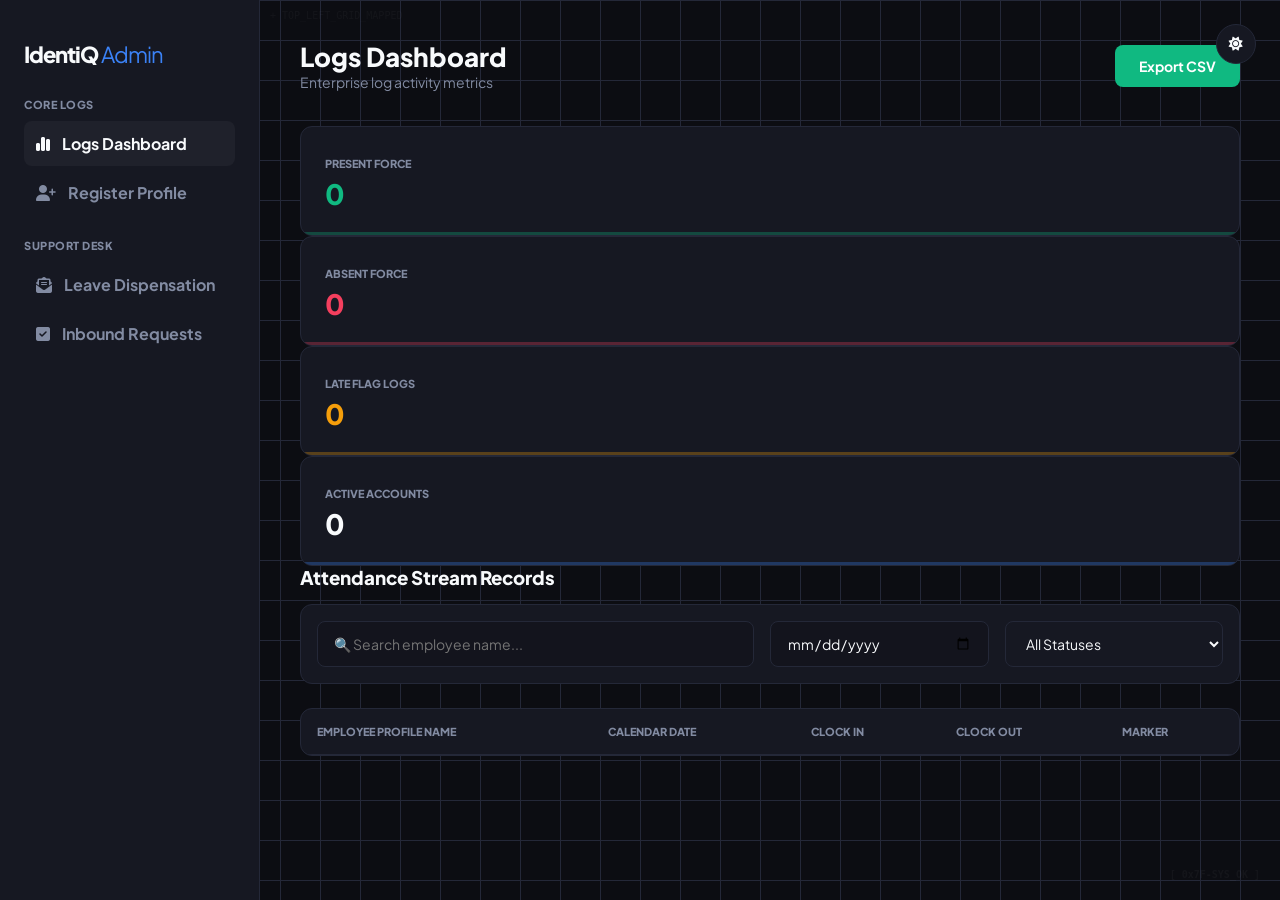
==== admin.html @ d7532275 "initial production commit" ====
<!DOCTYPE html>
<html lang="en">
<head>
    <meta charset="UTF-8">
    <title>IdentiQ | Admin Control</title>
    <link href="https://fonts.googleapis.com/css2?family=Plus+Jakarta+Sans:wght@400;600;700;800&display=swap" rel="stylesheet">
    <link rel="stylesheet" href="https://cdnjs.cloudflare.com/ajax/libs/font-awesome/6.5.2/css/all.min.css">
    <style>
        :root {
            --bg: #0c0d12;
            --panel: #161822;
            --border: #242838;
            --txt: #f8fafc;
            --sub: #828ba2;
            --accent: #3b82f6;
            --green: #10b981;
            --orange: #f59e0b;
            --red: #f43f5e;
            --hud-opacity: 0.03;
        }
        [data-theme="light"] {
            --bg: #f4f6fa;
            --panel: #ffffff;
            --border: #e2e8f0;
            --txt: #0f172a;
            --sub: #64748b;
            --accent: #2563eb;
            --green: #16a34a;
            --orange: #ea580c;
            --red: #dc2626;
            --hud-opacity: 0.05;
        }
        * { margin:0; padding:0; box-sizing:border-box; font-family: 'Plus Jakarta Sans', sans-serif; }
        
        /* 🌌 Ambient HUD Grid Background Layer */
        body { 
            background: var(--bg); 
            color: var(--txt); 
            display: flex; 
            min-height: 100vh; 
            background-image: 
                linear-gradient(var(--border) 1px, transparent 1px),
                linear-gradient(90deg, var(--border) 1px, transparent 1px);
            background-size: 40px 40px;
            position: relative;
        }
        body::before {
            content: "[ 0x7F-SYS_OK ]";
            position: absolute; font-family: monospace; font-size: 10px; color: var(--txt);
            bottom: 20px; right: 20px; opacity: var(--hud-opacity); font-weight: 700;
        }

        aside { width: 260px; background: var(--panel); border-right: 1px solid var(--border); padding: 40px 24px; display: flex; flex-direction: column; justify-content: space-between; flex-shrink: 0; z-index: 10; }
        main { flex: 1; padding: 40px; overflow-y: auto; z-index: 5; position: relative; }
        
        /* 🧊 Pulsing Ambient Metric Cards */
        .card { background: var(--panel); border: 1px solid var(--border); border-radius: 12px; padding: 24px; margin-bottom: 24px; transition: border-color 0.3s; }
        .stat-card { position: relative; overflow: hidden; }
        .stat-card::after {
            content: ''; position: absolute; bottom: 0; left: 0; width: 100%; height: 3px; background: var(--accent); opacity: 0.3; animation: pulseGlow 3s infinite ease-in-out;
        }
        .stat-card.green::after { background: var(--green); }
        .stat-card.red::after { background: var(--red); }
        .stat-card.orange::after { background: var(--orange); }

        .stat-val { font-size: 28px; font-weight: 800; margin-top: 4px; }
        .input-min { width: 100%; padding: 12px 16px; background: rgba(0,0,0,0.15); border: 1px solid var(--border); border-radius: 8px; color: var(--txt); outline: none; font-size: 14px; }
        
        /* ⚡ Interactive Laser-Glow Row Tracks */
        table { width: 100%; border-collapse: collapse; text-align: left; }
        th { padding: 16px; color: var(--sub); font-size: 11px; text-transform: uppercase; font-weight: 800; border-bottom: 1px solid var(--border); }
        td { padding: 16px; border-bottom: 1px solid var(--border); font-size: 14px; transition: all 0.2s; }
        tr.log-row { transition: all 0.2s; position: relative; }
        tr.log-row:hover td { 
            background: rgba(59, 130, 246, 0.03); 
            color: var(--txt);
            border-bottom-color: var(--accent);
        }

        .nav-link { display: flex; align-items: center; gap: 12px; padding: 12px; color: var(--sub); text-decoration: none; font-weight: 700; border-radius: 8px; margin-bottom: 4px; }
        .nav-link.active, .nav-link:hover { color: var(--txt); background: rgba(255,255,255,0.04); }
        .sub-section-title { font-size: 11px; text-transform: uppercase; color: var(--sub); font-weight: 800; margin: 24px 0 10px 0; letter-spacing: 0.5px; }
        .theme-switch-btn { position: fixed; top: 24px; right: 24px; background: var(--panel); border: 1px solid var(--border); color: var(--txt); width: 40px; height: 40px; border-radius: 50%; cursor: pointer; display: flex; align-items: center; justify-content: center; font-size: 14px; z-index: 1000; }
        .ticket-grid { display: grid; grid-template-columns: 1fr 1fr; gap: 20px; margin-bottom: 30px; }
        .btn-premium { background: var(--txt); color: var(--bg); border: none; padding: 12px 24px; font-weight: 700; font-size: 14px; border-radius: 8px; cursor: pointer; transition: opacity 0.2s; }
        
        @keyframes pulseGlow { 0%, 100% { opacity: 0.2; } 50% { opacity: 0.8; } }
    </style>
</head>
<body>
    <button class="theme-switch-btn" id="themeToggle"><i class="fa-solid fa-moon"></i></button>
    
    <aside>
        <div>
            <h2 style="font-weight: 800; font-size: 22px; margin-bottom: 30px; letter-spacing: -1px;">IdentiQ <span style="font-weight:400; color:var(--accent);">Admin</span></h2>
            <nav>
                <div class="sub-section-title" style="margin-top:0;">Core Logs</div>
                <a href="/admin" class="nav-link active"><i class="fa-solid fa-chart-simple"></i> Logs Dashboard</a>
                <a href="/register" class="nav-link"><i class="fa-solid fa-user-plus"></i> Register Profile</a>
                
                <div class="sub-section-title">Support Desk</div>
                <a href="/admin/leaves" class="nav-link"><i class="fa-solid fa-envelope-open-text"></i> Leave Dispensation</a>
                <a href="/admin/resolutions" class="nav-link"><i class="fa-solid fa-square-check"></i> Inbound Requests</a>
            </nav>
        </div>
    </aside>

    <main>
        <!-- Corner Decorative HUD Marks -->
        <span style="position: absolute; top: 10px; left: 10px; font-family: monospace; font-size: 10px; color: var(--txt); opacity: var(--hud-opacity);">+ TOP_LEFT_GRID_MAPPED</span>

        <header style="display:flex; justify-content:space-between; align-items:center; margin-bottom:35px;">
            <div>
                <h1 style="font-weight: 800; font-size: 26px;">Logs Dashboard</h1>
                <p style="color: var(--sub); font-size: 14px;">Enterprise log activity metrics</p>
            </div>
            <button class="btn-premium" onclick="window.location.href='/api/download-csv'" style="background:var(--green); color:#fff;">Export CSV</button>
        </header>

        <section class="grid-stats">
            <div class="card stat-card green" style="margin:0;"><small style="color:var(--sub); font-size:11px; font-weight:800; text-transform:uppercase;">Present Force</small><div class="stat-val" id="pCount" style="color:var(--green);">0</div></div>
            <div class="card stat-card red" style="margin:0;"><small style="color:var(--sub); font-size:11px; font-weight:800; text-transform:uppercase;">Absent Force</small><div class="stat-val" id="aCount" style="color:var(--red);">0</div></div>
            <div class="card stat-card orange" style="margin:0;"><small style="color:var(--sub); font-size:11px; font-weight:800; text-transform:uppercase;">Late Flag Logs</small><div class="stat-val" id="lCount" style="color:var(--orange);">0</div></div>
            <div class="card stat-card" style="margin:0;"><small style="color:var(--sub); font-size:11px; font-weight:800; text-transform:uppercase;">Active Accounts</small><div class="stat-val" id="tCount">0</div></div>
        </section>

        <h3 style="margin-bottom:15px; font-weight:800;">Attendance Stream Records</h3>
        <!-- Updated Attendance Stream Filters -->
        <div class="card" style="display:grid; grid-template-columns: 2fr 1fr 1fr; gap:16px; padding:16px;">
            <input type="text" id="sQuery" placeholder="🔍 Search employee name..." class="input-min" style="margin:0;">
            <input type="date" id="dQuery" class="input-min" style="margin:0;">
            <select id="stQuery" class="input-min" style="background:transparent; margin:0; padding-right: 24px;">
                <option value="ALL">All Statuses</option>
                <option value="PRESENT">Present</option>
                <option value="ABSENT">Absent</option>
                <option value="LATE">Late</option>
                <option value="CLOCK_IN">Clocked In</option>
                <option value="CLOCK_OUT">Clocked Out</option>
            </select>
        </div>

        <div class="card" style="padding:0; overflow:hidden;">
            <table>
                <thead>
                    <tr><th>Employee Profile Name</th><th>Calendar Date</th><th>Clock In</th><th>Clock Out</th><th>Marker</th></tr>
                </thead>
                <tbody id="tBody"></tbody>
            </table>
        </div>
    </main>

    <script>
        let logsCache = [];
        const tBtn = document.getElementById('themeToggle');

        function applyTheme() {
            const current = localStorage.getItem('theme') || 'dark';
            document.documentElement.setAttribute('data-theme', current);
            tBtn.innerHTML = current === 'dark' ? '<i class="fa-solid fa-sun"></i>' : '<i class="fa-solid fa-moon"></i>';
        }
        tBtn.addEventListener('click', () => {
            localStorage.setItem('theme', document.documentElement.getAttribute('data-theme') === 'dark' ? 'light' : 'dark');
            applyTheme();
        });
        applyTheme();

        async function loadMetrics() {
            const res = await fetch('/api/metrics');
            if(!res.ok) return;
            const d = await res.json();
            logsCache = d.logs;
            
            document.getElementById('pCount').textContent = d.present;
            document.getElementById('aCount').textContent = d.absent;
            document.getElementById('lCount').textContent = logsCache.filter(l => l.status === 'Late').length;
            document.getElementById('tCount').textContent = d.present + d.absent;
            
            filterEngine();
        }

        function filterEngine() {
            const name = document.getElementById('sQuery').value.toLowerCase();
            const date = document.getElementById('dQuery').value;
            const statusFilter = document.getElementById('stQuery').value;
            
            const filtered = logsCache.filter(l => {
                // 1. Filter by Name String Matching
                const matchesName = l.employee.toLowerCase().includes(name);
                
                // 2. Filter by Specific Calendar Date
                const matchesDate = !date || l.date === date;
                
                // 3. Advanced Multi-Status Core Mapping Logic
                let matchesStatus = false;
                const statusStr = l.status ? l.status.toUpperCase() : '';
                
                if (statusFilter === 'ALL') {
                    matchesStatus = true;
                } else if (statusFilter === 'PRESENT') {
                    matchesStatus = statusStr === 'PRESENT';
                } else if (statusFilter === 'ABSENT') {
                    matchesStatus = statusStr === 'ABSENT';
                } else if (statusFilter === 'LATE') {
                    matchesStatus = statusStr === 'LATE';
                } else if (statusFilter === 'CLOCK_IN') {
                    // Check if they have clocked in but have not yet recorded a clock-out signature
                    matchesStatus = l.clockIn !== '--' && (l.clockOut === '--' || statusStr !== 'CLOCKED OUT');
                } else if (statusFilter === 'CLOCK_OUT') {
                    matchesStatus = statusStr === 'CLOCKED OUT' || (l.clockOut !== '--' && l.clockOut !== '');
                }

                return matchesName && matchesDate && matchesStatus;
            });

            // Re-render matching table row results with active laser-hover effects intact
            document.getElementById('tBody').innerHTML = filtered.map(l => `
                <tr class="log-row">
                    <td style="font-weight:700;">${l.employee}</td>
                    <td style="color:var(--text-sub);">${l.date}</td>
                    <td>${l.clockIn}</td>
                    <td>${l.clockOut}</td>
                    <td><span style="color:${l.status === 'Present' ? 'var(--green)' : (l.status === 'Late' ? 'var(--orange)' : 'var(--red)')}; font-weight:800;">• ${l.status}</span></td>
                </tr>
            `).join('');
        }

        document.getElementById('sQuery').addEventListener('input', filterEngine);
        document.getElementById('dQuery').addEventListener('change', filterEngine);
        document.getElementById('stQuery').addEventListener('change', filterEngine);
        window.onload = loadMetrics;
    </script>
</body>
</html>
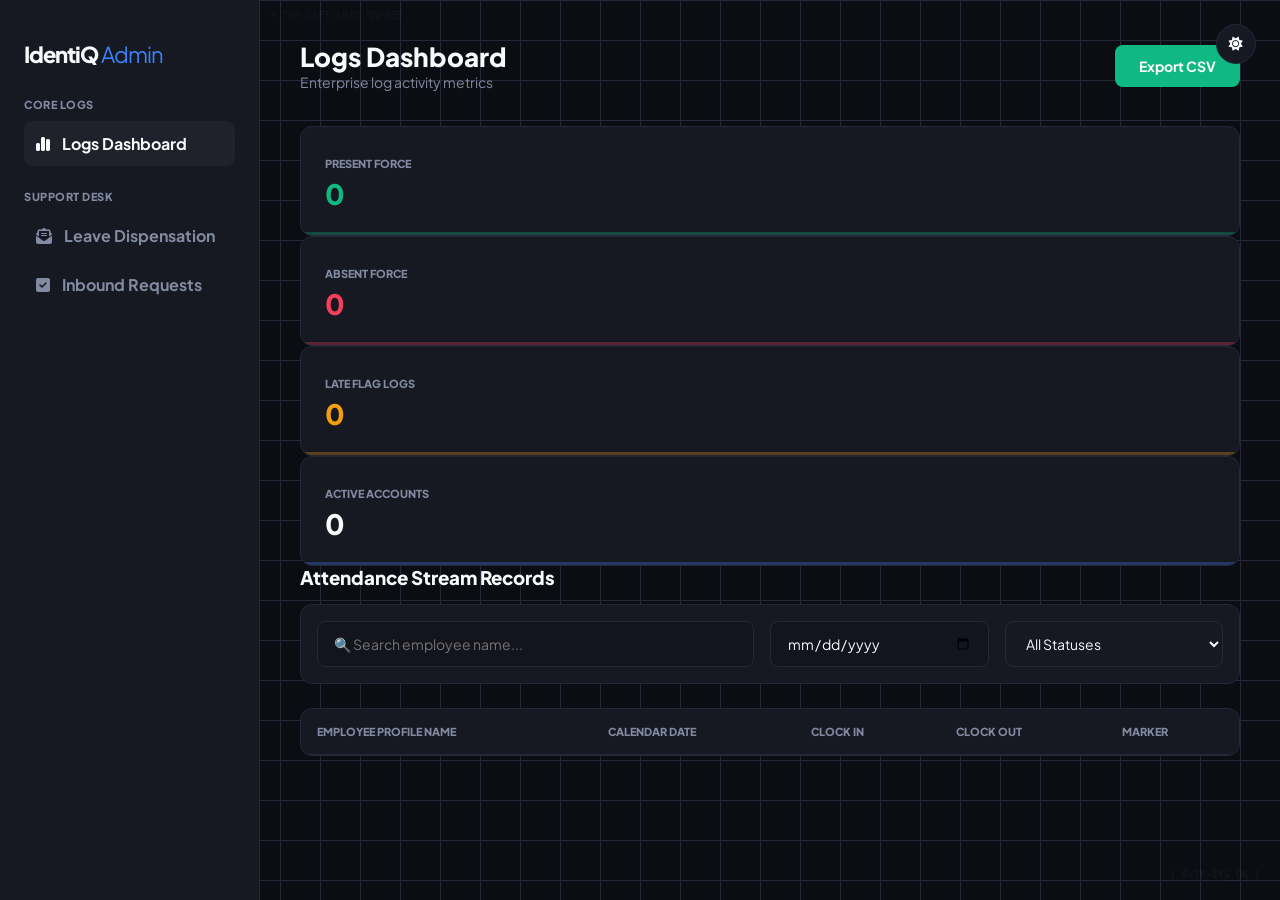
==== commit 790870ec: "decoupled register terminal path from admin suite UI" ====
--- a/admin.html
+++ b/admin.html
@@ -96,7 +96,6 @@
             <nav>
                 <div class="sub-section-title" style="margin-top:0;">Core Logs</div>
                 <a href="/admin" class="nav-link active"><i class="fa-solid fa-chart-simple"></i> Logs Dashboard</a>
-                <a href="/register" class="nav-link"><i class="fa-solid fa-user-plus"></i> Register Profile</a>
                 
                 <div class="sub-section-title">Support Desk</div>
                 <a href="/admin/leaves" class="nav-link"><i class="fa-solid fa-envelope-open-text"></i> Leave Dispensation</a>
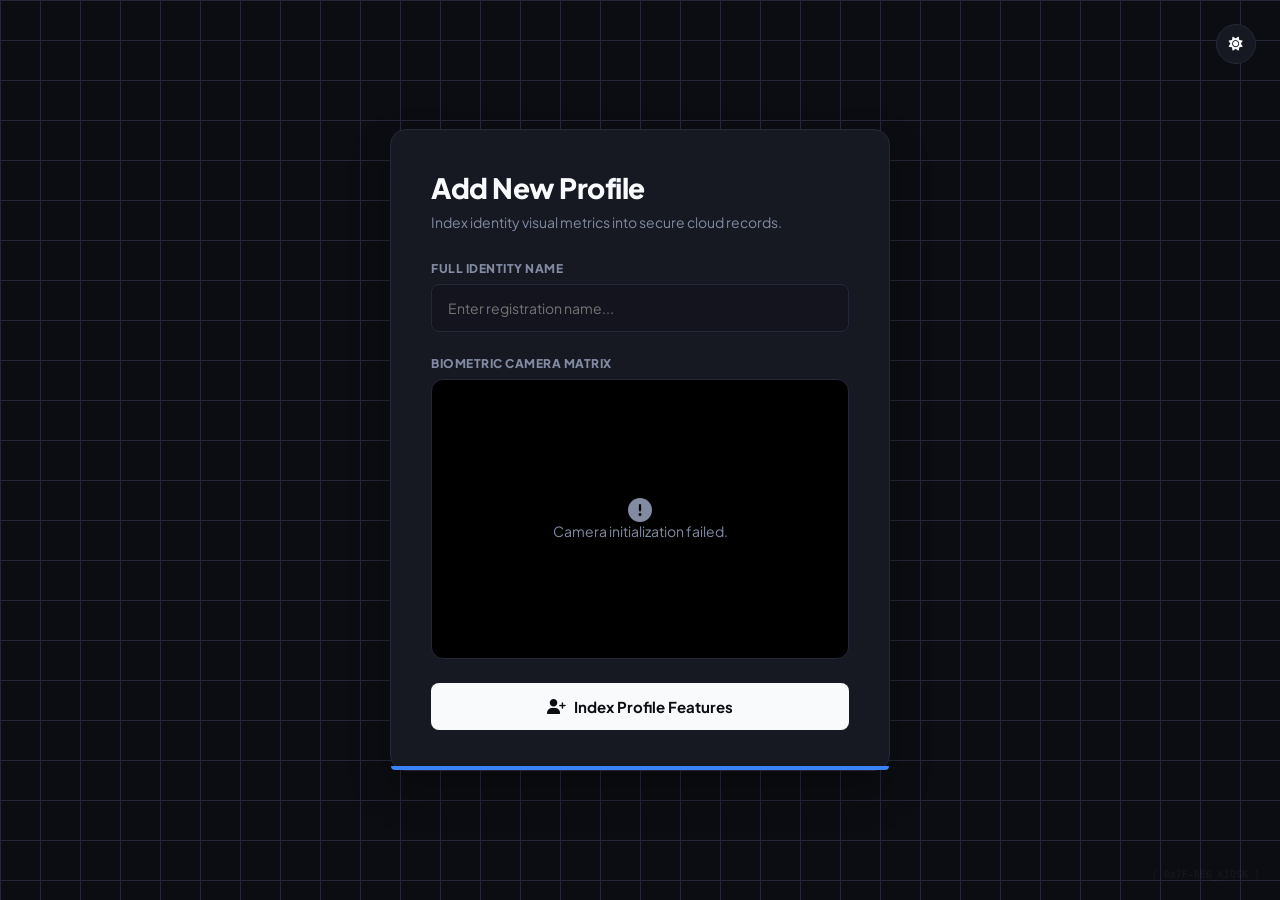
==== commit b1268d1c: "transformed index home route into clean standalone registration kiosk layout" ====
--- a/admin.html
+++ b/admin.html
@@ -2,7 +2,7 @@
 <html lang="en">
 <head>
     <meta charset="UTF-8">
-    <title>IdentiQ | Admin Control</title>
+    <title>IdentiQ | Profile Registration</title>
     <link href="https://fonts.googleapis.com/css2?family=Plus+Jakarta+Sans:wght@400;600;700;800&display=swap" rel="stylesheet">
     <link rel="stylesheet" href="https://cdnjs.cloudflare.com/ajax/libs/font-awesome/6.5.2/css/all.min.css">
     <style>
@@ -14,8 +14,6 @@
             --sub: #828ba2;
             --accent: #3b82f6;
             --green: #10b981;
-            --orange: #f59e0b;
-            --red: #f43f5e;
             --hud-opacity: 0.03;
         }
         [data-theme="light"] {
@@ -26,132 +24,119 @@
             --sub: #64748b;
             --accent: #2563eb;
             --green: #16a34a;
-            --orange: #ea580c;
-            --red: #dc2626;
             --hud-opacity: 0.05;
         }
         * { margin:0; padding:0; box-sizing:border-box; font-family: 'Plus Jakarta Sans', sans-serif; }
         
-        /* 🌌 Ambient HUD Grid Background Layer */
         body { 
             background: var(--bg); 
             color: var(--txt); 
             display: flex; 
+            justify-content: center;
+            align-items: center;
             min-height: 100vh; 
             background-image: 
                 linear-gradient(var(--border) 1px, transparent 1px),
                 linear-gradient(90deg, var(--border) 1px, transparent 1px);
             background-size: 40px 40px;
             position: relative;
+            padding: 20px;
         }
         body::before {
-            content: "[ 0x7F-SYS_OK ]";
+            content: "[ 0x7F-REG_KIOSK ]";
             position: absolute; font-family: monospace; font-size: 10px; color: var(--txt);
             bottom: 20px; right: 20px; opacity: var(--hud-opacity); font-weight: 700;
         }
 
-        aside { width: 260px; background: var(--panel); border-right: 1px solid var(--border); padding: 40px 24px; display: flex; flex-direction: column; justify-content: space-between; flex-shrink: 0; z-index: 10; }
-        main { flex: 1; padding: 40px; overflow-y: auto; z-index: 5; position: relative; }
-        
-        /* 🧊 Pulsing Ambient Metric Cards */
-        .card { background: var(--panel); border: 1px solid var(--border); border-radius: 12px; padding: 24px; margin-bottom: 24px; transition: border-color 0.3s; }
-        .stat-card { position: relative; overflow: hidden; }
-        .stat-card::after {
-            content: ''; position: absolute; bottom: 0; left: 0; width: 100%; height: 3px; background: var(--accent); opacity: 0.3; animation: pulseGlow 3s infinite ease-in-out;
-        }
-        .stat-card.green::after { background: var(--green); }
-        .stat-card.red::after { background: var(--red); }
-        .stat-card.orange::after { background: var(--orange); }
-
-        .stat-val { font-size: 28px; font-weight: 800; margin-top: 4px; }
-        .input-min { width: 100%; padding: 12px 16px; background: rgba(0,0,0,0.15); border: 1px solid var(--border); border-radius: 8px; color: var(--txt); outline: none; font-size: 14px; }
-        
-        /* ⚡ Interactive Laser-Glow Row Tracks */
-        table { width: 100%; border-collapse: collapse; text-align: left; }
-        th { padding: 16px; color: var(--sub); font-size: 11px; text-transform: uppercase; font-weight: 800; border-bottom: 1px solid var(--border); }
-        td { padding: 16px; border-bottom: 1px solid var(--border); font-size: 14px; transition: all 0.2s; }
-        tr.log-row { transition: all 0.2s; position: relative; }
-        tr.log-row:hover td { 
-            background: rgba(59, 130, 246, 0.03); 
-            color: var(--txt);
-            border-bottom-color: var(--accent);
-        }
-
-        .nav-link { display: flex; align-items: center; gap: 12px; padding: 12px; color: var(--sub); text-decoration: none; font-weight: 700; border-radius: 8px; margin-bottom: 4px; }
-        .nav-link.active, .nav-link:hover { color: var(--txt); background: rgba(255,255,255,0.04); }
-        .sub-section-title { font-size: 11px; text-transform: uppercase; color: var(--sub); font-weight: 800; margin: 24px 0 10px 0; letter-spacing: 0.5px; }
+        .register-container {
+            width: 100%;
+            max-width: 500px;
+            background: var(--panel);
+            border: 1px solid var(--border);
+            border-radius: 16px;
+            padding: 40px;
+            position: relative;
+            box-shadow: 0 20px 40px rgba(0,0,0,0.3);
+        }
+        .register-container::after {
+            content: ''; position: absolute; bottom: 0; left: 0; width: 100%; height: 4px; background: var(--accent); border-radius: 0 0 16px 16px;
+        }
+
+        h1 { font-size: 28px; font-weight: 800; margin-bottom: 8px; letter-spacing: -0.5px; }
+        .subtitle { color: var(--sub); font-size: 14px; margin-bottom: 30px; }
+
+        .form-group { margin-bottom: 24px; }
+        label { display: block; font-size: 12px; font-weight: 800; text-transform: uppercase; color: var(--sub); margin-bottom: 8px; letter-spacing: 0.5px; }
+        
+        .input-min { width: 100%; padding: 14px 16px; background: rgba(0,0,0,0.15); border: 1px solid var(--border); border-radius: 8px; color: var(--txt); outline: none; font-size: 14px; transition: border-color 0.2s; }
+        .input-min:focus { border-color: var(--accent); }
+        [data-theme="light"] .input-min { background: rgba(0,0,0,0.02); }
+
+        /* 📸 Camera Capture Window Styling */
+        .camera-box { 
+            width: 100%; 
+            height: 280px; 
+            background: #000; 
+            border-radius: 12px; 
+            margin-bottom: 24px; 
+            border: 1px solid var(--border);
+            position: relative;
+            overflow: hidden;
+            display: flex;
+            align-items: center;
+            justify-content: center;
+        }
+        .camera-box video {
+            width: 100%;
+            height: 100%;
+            object-fit: cover;
+        }
+        .camera-placeholder {
+            position: absolute;
+            color: var(--sub);
+            font-size: 14px;
+            text-align: center;
+            pointer-events: none;
+        }
+
+        .btn-submit { width: 100%; background: var(--txt); color: var(--bg); border: none; padding: 14px; font-weight: 700; font-size: 15px; border-radius: 8px; cursor: pointer; transition: all 0.2s; display: flex; align-items: center; justify-content: center; gap: 8px; }
+        .btn-submit:hover { opacity: 0.9; }
+        
         .theme-switch-btn { position: fixed; top: 24px; right: 24px; background: var(--panel); border: 1px solid var(--border); color: var(--txt); width: 40px; height: 40px; border-radius: 50%; cursor: pointer; display: flex; align-items: center; justify-content: center; font-size: 14px; z-index: 1000; }
-        .ticket-grid { display: grid; grid-template-columns: 1fr 1fr; gap: 20px; margin-bottom: 30px; }
-        .btn-premium { background: var(--txt); color: var(--bg); border: none; padding: 12px 24px; font-weight: 700; font-size: 14px; border-radius: 8px; cursor: pointer; transition: opacity 0.2s; }
-        
-        @keyframes pulseGlow { 0%, 100% { opacity: 0.2; } 50% { opacity: 0.8; } }
+        
+        .status-msg { margin-top: 15px; font-size: 13px; font-weight: 600; text-align: center; display: none; }
     </style>
 </head>
 <body>
     <button class="theme-switch-btn" id="themeToggle"><i class="fa-solid fa-moon"></i></button>
     
-    <aside>
-        <div>
-            <h2 style="font-weight: 800; font-size: 22px; margin-bottom: 30px; letter-spacing: -1px;">IdentiQ <span style="font-weight:400; color:var(--accent);">Admin</span></h2>
-            <nav>
-                <div class="sub-section-title" style="margin-top:0;">Core Logs</div>
-                <a href="/admin" class="nav-link active"><i class="fa-solid fa-chart-simple"></i> Logs Dashboard</a>
-                
-                <div class="sub-section-title">Support Desk</div>
-                <a href="/admin/leaves" class="nav-link"><i class="fa-solid fa-envelope-open-text"></i> Leave Dispensation</a>
-                <a href="/admin/resolutions" class="nav-link"><i class="fa-solid fa-square-check"></i> Inbound Requests</a>
-            </nav>
+    <div class="register-container">
+        <h1>Add New Profile</h1>
+        <p class="subtitle">Index identity visual metrics into secure cloud records.</p>
+        
+        <div class="form-group">
+            <label for="empName">Full Identity Name</label>
+            <input type="text" id="empName" placeholder="Enter registration name..." class="input-min">
         </div>
-    </aside>
-
-    <main>
-        <!-- Corner Decorative HUD Marks -->
-        <span style="position: absolute; top: 10px; left: 10px; font-family: monospace; font-size: 10px; color: var(--txt); opacity: var(--hud-opacity);">+ TOP_LEFT_GRID_MAPPED</span>
-
-        <header style="display:flex; justify-content:space-between; align-items:center; margin-bottom:35px;">
-            <div>
-                <h1 style="font-weight: 800; font-size: 26px;">Logs Dashboard</h1>
-                <p style="color: var(--sub); font-size: 14px;">Enterprise log activity metrics</p>
-            </div>
-            <button class="btn-premium" onclick="window.location.href='/api/download-csv'" style="background:var(--green); color:#fff;">Export CSV</button>
-        </header>
-
-        <section class="grid-stats">
-            <div class="card stat-card green" style="margin:0;"><small style="color:var(--sub); font-size:11px; font-weight:800; text-transform:uppercase;">Present Force</small><div class="stat-val" id="pCount" style="color:var(--green);">0</div></div>
-            <div class="card stat-card red" style="margin:0;"><small style="color:var(--sub); font-size:11px; font-weight:800; text-transform:uppercase;">Absent Force</small><div class="stat-val" id="aCount" style="color:var(--red);">0</div></div>
-            <div class="card stat-card orange" style="margin:0;"><small style="color:var(--sub); font-size:11px; font-weight:800; text-transform:uppercase;">Late Flag Logs</small><div class="stat-val" id="lCount" style="color:var(--orange);">0</div></div>
-            <div class="card stat-card" style="margin:0;"><small style="color:var(--sub); font-size:11px; font-weight:800; text-transform:uppercase;">Active Accounts</small><div class="stat-val" id="tCount">0</div></div>
-        </section>
-
-        <h3 style="margin-bottom:15px; font-weight:800;">Attendance Stream Records</h3>
-        <!-- Updated Attendance Stream Filters -->
-        <div class="card" style="display:grid; grid-template-columns: 2fr 1fr 1fr; gap:16px; padding:16px;">
-            <input type="text" id="sQuery" placeholder="🔍 Search employee name..." class="input-min" style="margin:0;">
-            <input type="date" id="dQuery" class="input-min" style="margin:0;">
-            <select id="stQuery" class="input-min" style="background:transparent; margin:0; padding-right: 24px;">
-                <option value="ALL">All Statuses</option>
-                <option value="PRESENT">Present</option>
-                <option value="ABSENT">Absent</option>
-                <option value="LATE">Late</option>
-                <option value="CLOCK_IN">Clocked In</option>
-                <option value="CLOCK_OUT">Clocked Out</option>
-            </select>
+
+        <label>Biometric Camera Matrix</label>
+        <div class="camera-box">
+            <video id="video" autoplay playsinline muted></video>
+            <div class="camera-placeholder" id="placeholder"><i class="fa-solid fa-camera-retro" style="font-size: 24px; margin-bottom: 8px;"></i><br>Initializing Optical Lens...</div>
         </div>
 
-        <div class="card" style="padding:0; overflow:hidden;">
-            <table>
-                <thead>
-                    <tr><th>Employee Profile Name</th><th>Calendar Date</th><th>Clock In</th><th>Clock Out</th><th>Marker</th></tr>
-                </thead>
-                <tbody id="tBody"></tbody>
-            </table>
-        </div>
-    </main>
+        <button class="btn-submit" id="regBtn"><i class="fa-solid fa-user-plus"></i> Index Profile Features</button>
+        <div class="status-msg" id="statusBox"></div>
+    </div>
 
     <script>
-        let logsCache = [];
         const tBtn = document.getElementById('themeToggle');
-
+        const video = document.getElementById('video');
+        const placeholder = document.getElementById('placeholder');
+        const regBtn = document.getElementById('regBtn');
+        const statusBox = document.getElementById('statusBox');
+
+        // Dark/Light Mode Management Logic
         function applyTheme() {
             const current = localStorage.getItem('theme') || 'dark';
             document.documentElement.setAttribute('data-theme', current);
@@ -163,70 +148,68 @@
         });
         applyTheme();
 
-        async function loadMetrics() {
-            const res = await fetch('/api/metrics');
-            if(!res.ok) return;
-            const d = await res.json();
-            logsCache = d.logs;
+        // Natively Boot Up Device Webcam Streaming
+        async function initCamera() {
+            try {
+                const stream = await navigator.mediaDevices.getUserMedia({ video: { width: 640, height: 480 } });
+                video.srcObject = stream;
+                placeholder.style.display = 'none';
+            } catch (err) {
+                console.error("Camera system access denied:", err);
+                placeholder.innerHTML = '<i class="fa-solid fa-circle-exclamation" style="color:var(--red); font-size:24px;"></i><br>Camera initialization failed.';
+            }
+        }
+
+        // Form Submission Payload Extraction & S3 Pipeline Upload Setup
+        regBtn.addEventListener('click', async () => {
+            const name = document.getElementById('empName').value.trim();
+            if(!name) {
+                showStatus("Please specify a valid profile name identifier.", "var(--orange)");
+                return;
+            }
+
+            regBtn.disabled = true;
+            showStatus("Capturing structure vector components...", "var(--accent)");
+
+            // Freeze video matrix track framework frame to a memory blob canvas
+            const canvas = document.createElement('canvas');
+            canvas.width = video.videoWidth || 640;
+            canvas.height = video.videoHeight || 480;
+            const ctx = canvas.getContext('2d');
+            ctx.drawImage(video, 0, 0, canvas.width, canvas.height);
             
-            document.getElementById('pCount').textContent = d.present;
-            document.getElementById('aCount').textContent = d.absent;
-            document.getElementById('lCount').textContent = logsCache.filter(l => l.status === 'Late').length;
-            document.getElementById('tCount').textContent = d.present + d.absent;
-            
-            filterEngine();
-        }
-
-        function filterEngine() {
-            const name = document.getElementById('sQuery').value.toLowerCase();
-            const date = document.getElementById('dQuery').value;
-            const statusFilter = document.getElementById('stQuery').value;
-            
-            const filtered = logsCache.filter(l => {
-                // 1. Filter by Name String Matching
-                const matchesName = l.employee.toLowerCase().includes(name);
-                
-                // 2. Filter by Specific Calendar Date
-                const matchesDate = !date || l.date === date;
-                
-                // 3. Advanced Multi-Status Core Mapping Logic
-                let matchesStatus = false;
-                const statusStr = l.status ? l.status.toUpperCase() : '';
-                
-                if (statusFilter === 'ALL') {
-                    matchesStatus = true;
-                } else if (statusFilter === 'PRESENT') {
-                    matchesStatus = statusStr === 'PRESENT';
-                } else if (statusFilter === 'ABSENT') {
-                    matchesStatus = statusStr === 'ABSENT';
-                } else if (statusFilter === 'LATE') {
-                    matchesStatus = statusStr === 'LATE';
-                } else if (statusFilter === 'CLOCK_IN') {
-                    // Check if they have clocked in but have not yet recorded a clock-out signature
-                    matchesStatus = l.clockIn !== '--' && (l.clockOut === '--' || statusStr !== 'CLOCKED OUT');
-                } else if (statusFilter === 'CLOCK_OUT') {
-                    matchesStatus = statusStr === 'CLOCKED OUT' || (l.clockOut !== '--' && l.clockOut !== '');
+            canvas.toBlob(async (blob) => {
+                const formData = new FormData();
+                formData.append('file', blob, 'registration.jpg');
+
+                try {
+                    const res = await fetch(`/api/register-employee?name=${encodeURIComponent(name)}`, {
+                        method: 'POST',
+                        body: formData
+                    });
+                    
+                    const data = await res.json();
+                    if(res.ok) {
+                        showStatus(`Identity Locked successfully! ID: ${data.employee_id}`, "var(--green)");
+                        document.getElementById('empName').value = '';
+                    } else {
+                        showStatus(`Pipeline Fault: ${data.detail || 'Failed processing registration metadata'}`, "var(--red)");
+                    }
+                } catch (err) {
+                    showStatus("Network socket connection timeout failure.", "var(--red)");
+                } finally {
+                    regBtn.disabled = false;
                 }
-
-                return matchesName && matchesDate && matchesStatus;
-            });
-
-            // Re-render matching table row results with active laser-hover effects intact
-            document.getElementById('tBody').innerHTML = filtered.map(l => `
-                <tr class="log-row">
-                    <td style="font-weight:700;">${l.employee}</td>
-                    <td style="color:var(--text-sub);">${l.date}</td>
-                    <td>${l.clockIn}</td>
-                    <td>${l.clockOut}</td>
-                    <td><span style="color:${l.status === 'Present' ? 'var(--green)' : (l.status === 'Late' ? 'var(--orange)' : 'var(--red)')}; font-weight:800;">• ${l.status}</span></td>
-                </tr>
-            `).join('');
-        }
-
-        document.getElementById('sQuery').addEventListener('input', filterEngine);
-        document.getElementById('dQuery').addEventListener('change', filterEngine);
-        document.getElementById('stQuery').addEventListener('change', filterEngine);
-        window.onload = loadMetrics;
+            }, 'image/jpeg', 0.9);
+        });
+
+        function showStatus(msg, color) {
+            statusBox.textContent = msg;
+            statusBox.style.color = color;
+            statusBox.style.display = 'block';
+        }
+
+        window.onload = initCamera;
     </script>
 </body>
 </html>
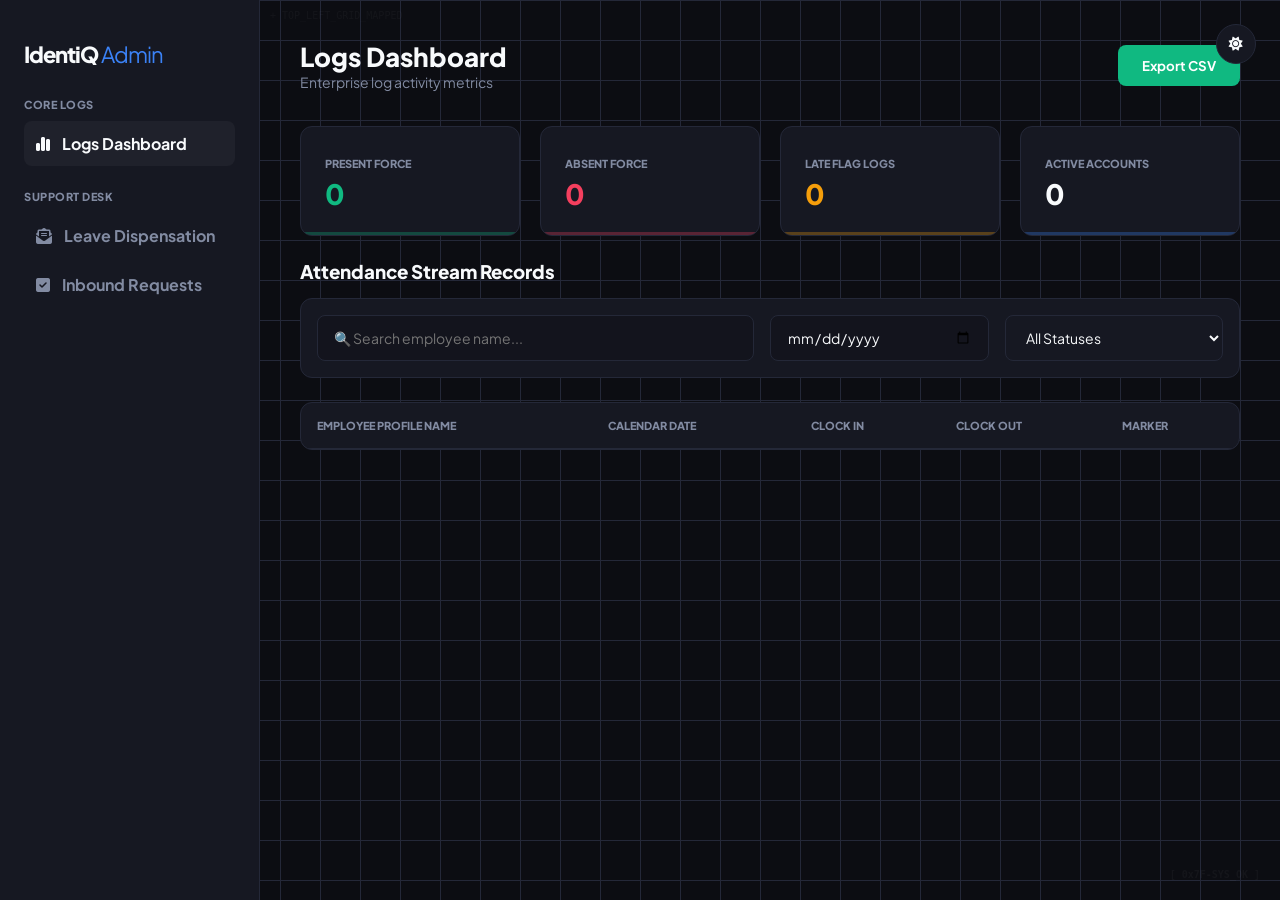
==== commit 7fb417aa: "restored the proper admin logs layout grid to admin view" ====
--- a/admin.html
+++ b/admin.html
@@ -2,7 +2,7 @@
 <html lang="en">
 <head>
     <meta charset="UTF-8">
-    <title>IdentiQ | Profile Registration</title>
+    <title>IdentiQ | Admin Control</title>
     <link href="https://fonts.googleapis.com/css2?family=Plus+Jakarta+Sans:wght@400;600;700;800&display=swap" rel="stylesheet">
     <link rel="stylesheet" href="https://cdnjs.cloudflare.com/ajax/libs/font-awesome/6.5.2/css/all.min.css">
     <style>
@@ -14,6 +14,8 @@
             --sub: #828ba2;
             --accent: #3b82f6;
             --green: #10b981;
+            --orange: #f59e0b;
+            --red: #f43f5e;
             --hud-opacity: 0.03;
         }
         [data-theme="light"] {
@@ -24,6 +26,8 @@
             --sub: #64748b;
             --accent: #2563eb;
             --green: #16a34a;
+            --orange: #ea580c;
+            --red: #dc2626;
             --hud-opacity: 0.05;
         }
         * { margin:0; padding:0; box-sizing:border-box; font-family: 'Plus Jakarta Sans', sans-serif; }
@@ -32,111 +36,112 @@
             background: var(--bg); 
             color: var(--txt); 
             display: flex; 
-            justify-content: center;
-            align-items: center;
             min-height: 100vh; 
             background-image: 
                 linear-gradient(var(--border) 1px, transparent 1px),
                 linear-gradient(90deg, var(--border) 1px, transparent 1px);
             background-size: 40px 40px;
             position: relative;
-            padding: 20px;
         }
         body::before {
-            content: "[ 0x7F-REG_KIOSK ]";
+            content: "[ 0x7F-SYS_OK ]";
             position: absolute; font-family: monospace; font-size: 10px; color: var(--txt);
             bottom: 20px; right: 20px; opacity: var(--hud-opacity); font-weight: 700;
         }
 
-        .register-container {
-            width: 100%;
-            max-width: 500px;
-            background: var(--panel);
-            border: 1px solid var(--border);
-            border-radius: 16px;
-            padding: 40px;
-            position: relative;
-            box-shadow: 0 20px 40px rgba(0,0,0,0.3);
-        }
-        .register-container::after {
-            content: ''; position: absolute; bottom: 0; left: 0; width: 100%; height: 4px; background: var(--accent); border-radius: 0 0 16px 16px;
-        }
-
-        h1 { font-size: 28px; font-weight: 800; margin-bottom: 8px; letter-spacing: -0.5px; }
-        .subtitle { color: var(--sub); font-size: 14px; margin-bottom: 30px; }
-
-        .form-group { margin-bottom: 24px; }
-        label { display: block; font-size: 12px; font-weight: 800; text-transform: uppercase; color: var(--sub); margin-bottom: 8px; letter-spacing: 0.5px; }
-        
-        .input-min { width: 100%; padding: 14px 16px; background: rgba(0,0,0,0.15); border: 1px solid var(--border); border-radius: 8px; color: var(--txt); outline: none; font-size: 14px; transition: border-color 0.2s; }
-        .input-min:focus { border-color: var(--accent); }
-        [data-theme="light"] .input-min { background: rgba(0,0,0,0.02); }
-
-        /* 📸 Camera Capture Window Styling */
-        .camera-box { 
-            width: 100%; 
-            height: 280px; 
-            background: #000; 
-            border-radius: 12px; 
-            margin-bottom: 24px; 
-            border: 1px solid var(--border);
-            position: relative;
-            overflow: hidden;
-            display: flex;
-            align-items: center;
-            justify-content: center;
-        }
-        .camera-box video {
-            width: 100%;
-            height: 100%;
-            object-fit: cover;
-        }
-        .camera-placeholder {
-            position: absolute;
-            color: var(--sub);
-            font-size: 14px;
-            text-align: center;
-            pointer-events: none;
-        }
-
-        .btn-submit { width: 100%; background: var(--txt); color: var(--bg); border: none; padding: 14px; font-weight: 700; font-size: 15px; border-radius: 8px; cursor: pointer; transition: all 0.2s; display: flex; align-items: center; justify-content: center; gap: 8px; }
-        .btn-submit:hover { opacity: 0.9; }
-        
+        aside { width: 260px; background: var(--panel); border-right: 1px solid var(--border); padding: 40px 24px; display: flex; flex-direction: column; justify-content: space-between; flex-shrink: 0; z-index: 10; }
+        main { flex: 1; padding: 40px; overflow-y: auto; z-index: 5; position: relative; }
+        
+        .card { background: var(--panel); border: 1px solid var(--border); border-radius: 12px; padding: 24px; margin-bottom: 24px; transition: border-color 0.3s; }
+        .stat-card { position: relative; overflow: hidden; }
+        .stat-card::after {
+            content: ''; position: absolute; bottom: 0; left: 0; width: 100%; height: 3px; background: var(--accent); opacity: 0.3; animation: pulseGlow 3s infinite ease-in-out;
+        }
+        .stat-card.green::after { background: var(--green); }
+        .stat-card.red::after { background: var(--red); }
+        .stat-card.orange::after { background: var(--orange); }
+
+        .stat-val { font-size: 28px; font-weight: 800; margin-top: 4px; }
+        .input-min { width: 100%; padding: 12px 16px; background: rgba(0,0,0,0.15); border: 1px solid var(--border); border-radius: 8px; color: var(--txt); outline: none; font-size: 14px; }
+        
+        table { width: 100%; border-collapse: collapse; text-align: left; }
+        th { padding: 16px; color: var(--sub); font-size: 11px; text-transform: uppercase; font-weight: 800; border-bottom: 1px solid var(--border); }
+        td { padding: 16px; border-bottom: 1px solid var(--border); font-size: 14px; transition: all 0.2s; }
+        tr.log-row:hover td { 
+            background: rgba(59, 130, 246, 0.03); 
+            color: var(--txt);
+            border-bottom-color: var(--accent);
+        }
+
+        .nav-link { display: flex; align-items: center; gap: 12px; padding: 12px; color: var(--sub); text-decoration: none; font-weight: 700; border-radius: 8px; margin-bottom: 4px; }
+        .nav-link.active, .nav-link:hover { color: var(--txt); background: rgba(255,255,255,0.04); }
+        .sub-section-title { font-size: 11px; text-transform: uppercase; color: var(--sub); font-weight: 800; margin: 24px 0 10px 0; letter-spacing: 0.5px; }
         .theme-switch-btn { position: fixed; top: 24px; right: 24px; background: var(--panel); border: 1px solid var(--border); color: var(--txt); width: 40px; height: 40px; border-radius: 50%; cursor: pointer; display: flex; align-items: center; justify-content: center; font-size: 14px; z-index: 1000; }
         
-        .status-msg { margin-top: 15px; font-size: 13px; font-weight: 600; text-align: center; display: none; }
+        @keyframes pulseGlow { 0%, 100% { opacity: 0.2; } 50% { opacity: 0.8; } }
     </style>
 </head>
 <body>
     <button class="theme-switch-btn" id="themeToggle"><i class="fa-solid fa-moon"></i></button>
     
-    <div class="register-container">
-        <h1>Add New Profile</h1>
-        <p class="subtitle">Index identity visual metrics into secure cloud records.</p>
-        
-        <div class="form-group">
-            <label for="empName">Full Identity Name</label>
-            <input type="text" id="empName" placeholder="Enter registration name..." class="input-min">
+    <aside>
+        <div>
+            <h2 style="font-weight: 800; font-size: 22px; margin-bottom: 30px; letter-spacing: -1px;">IdentiQ <span style="font-weight:400; color:var(--accent);">Admin</span></h2>
+            <nav>
+                <div class="sub-section-title" style="margin-top:0;">Core Logs</div>
+                <a href="/admin" class="nav-link active"><i class="fa-solid fa-chart-simple"></i> Logs Dashboard</a>
+                
+                <div class="sub-section-title">Support Desk</div>
+                <a href="/admin/leaves" class="nav-link"><i class="fa-solid fa-envelope-open-text"></i> Leave Dispensation</a>
+                <a href="/admin/resolutions" class="nav-link"><i class="fa-solid fa-square-check"></i> Inbound Requests</a>
+            </nav>
         </div>
-
-        <label>Biometric Camera Matrix</label>
-        <div class="camera-box">
-            <video id="video" autoplay playsinline muted></video>
-            <div class="camera-placeholder" id="placeholder"><i class="fa-solid fa-camera-retro" style="font-size: 24px; margin-bottom: 8px;"></i><br>Initializing Optical Lens...</div>
+    </aside>
+
+    <main>
+        <span style="position: absolute; top: 10px; left: 10px; font-family: monospace; font-size: 10px; color: var(--txt); opacity: var(--hud-opacity);">+ TOP_LEFT_GRID_MAPPED</span>
+
+        <header style="display:flex; justify-content:space-between; align-items:center; margin-bottom:35px;">
+            <div>
+                <h1 style="font-weight: 800; font-size: 26px;">Logs Dashboard</h1>
+                <p style="color: var(--sub); font-size: 14px;">Enterprise log activity metrics</p>
+            </div>
+            <button class="btn-premium" onclick="window.location.href='/api/download-csv'" style="background:var(--green); color:#fff; border:none; padding:12px 24px; font-weight:700; border-radius:8px; cursor:pointer;">Export CSV</button>
+        </header>
+
+        <section style="display:grid; grid-template-columns: repeat(auto-fit, minmax(200px, 1fr)); gap:20px; margin-bottom:24px;">
+            <div class="card stat-card green" style="margin:0;"><small style="color:var(--sub); font-size:11px; font-weight:800; text-transform:uppercase;">Present Force</small><div class="stat-val" id="pCount" style="color:var(--green);">0</div></div>
+            <div class="card stat-card red" style="margin:0;"><small style="color:var(--sub); font-size:11px; font-weight:800; text-transform:uppercase;">Absent Force</small><div class="stat-val" id="aCount" style="color:var(--red);">0</div></div>
+            <div class="card stat-card orange" style="margin:0;"><small style="color:var(--sub); font-size:11px; font-weight:800; text-transform:uppercase;">Late Flag Logs</small><div class="stat-val" id="lCount" style="color:var(--orange);">0</div></div>
+            <div class="card stat-card" style="margin:0;"><small style="color:var(--sub); font-size:11px; font-weight:800; text-transform:uppercase;">Active Accounts</small><div class="stat-val" id="tCount">0</div></div>
+        </section>
+
+        <h3 style="margin-bottom:15px; font-weight:800;">Attendance Stream Records</h3>
+        <div class="card" style="display:grid; grid-template-columns: 2fr 1fr 1fr; gap:16px; padding:16px;">
+            <input type="text" id="sQuery" placeholder="🔍 Search employee name..." class="input-min" style="margin:0;">
+            <input type="date" id="dQuery" class="input-min" style="margin:0;">
+            <select id="stQuery" class="input-min" style="background:transparent; margin:0; padding-right: 24px;">
+                <option value="ALL">All Statuses</option>
+                <option value="PRESENT">Present</option>
+                <option value="ABSENT">Absent</option>
+                <option value="LATE">Late</option>
+            </select>
         </div>
 
-        <button class="btn-submit" id="regBtn"><i class="fa-solid fa-user-plus"></i> Index Profile Features</button>
-        <div class="status-msg" id="statusBox"></div>
-    </div>
+        <div class="card" style="padding:0; overflow:hidden;">
+            <table>
+                <thead>
+                    <tr><th>Employee Profile Name</th><th>Calendar Date</th><th>Clock In</th><th>Clock Out</th><th>Marker</th></tr>
+                </thead>
+                <tbody id="tBody"></tbody>
+            </table>
+        </div>
+    </main>
 
     <script>
+        let logsCache = [];
         const tBtn = document.getElementById('themeToggle');
-        const video = document.getElementById('video');
-        const placeholder = document.getElementById('placeholder');
-        const regBtn = document.getElementById('regBtn');
-        const statusBox = document.getElementById('statusBox');
-
-        // Dark/Light Mode Management Logic
+
         function applyTheme() {
             const current = localStorage.getItem('theme') || 'dark';
             document.documentElement.setAttribute('data-theme', current);
@@ -148,68 +153,54 @@
         });
         applyTheme();
 
-        // Natively Boot Up Device Webcam Streaming
-        async function initCamera() {
-            try {
-                const stream = await navigator.mediaDevices.getUserMedia({ video: { width: 640, height: 480 } });
-                video.srcObject = stream;
-                placeholder.style.display = 'none';
-            } catch (err) {
-                console.error("Camera system access denied:", err);
-                placeholder.innerHTML = '<i class="fa-solid fa-circle-exclamation" style="color:var(--red); font-size:24px;"></i><br>Camera initialization failed.';
-            }
-        }
-
-        // Form Submission Payload Extraction & S3 Pipeline Upload Setup
-        regBtn.addEventListener('click', async () => {
-            const name = document.getElementById('empName').value.trim();
-            if(!name) {
-                showStatus("Please specify a valid profile name identifier.", "var(--orange)");
-                return;
-            }
-
-            regBtn.disabled = true;
-            showStatus("Capturing structure vector components...", "var(--accent)");
-
-            // Freeze video matrix track framework frame to a memory blob canvas
-            const canvas = document.createElement('canvas');
-            canvas.width = video.videoWidth || 640;
-            canvas.height = video.videoHeight || 480;
-            const ctx = canvas.getContext('2d');
-            ctx.drawImage(video, 0, 0, canvas.width, canvas.height);
+        async function loadMetrics() {
+            const res = await fetch('/api/metrics');
+            if(!res.ok) return;
+            const d = await res.json();
+            logsCache = d.logs || [];
             
-            canvas.toBlob(async (blob) => {
-                const formData = new FormData();
-                formData.append('file', blob, 'registration.jpg');
-
-                try {
-                    const res = await fetch(`/api/register-employee?name=${encodeURIComponent(name)}`, {
-                        method: 'POST',
-                        body: formData
-                    });
-                    
-                    const data = await res.json();
-                    if(res.ok) {
-                        showStatus(`Identity Locked successfully! ID: ${data.employee_id}`, "var(--green)");
-                        document.getElementById('empName').value = '';
-                    } else {
-                        showStatus(`Pipeline Fault: ${data.detail || 'Failed processing registration metadata'}`, "var(--red)");
-                    }
-                } catch (err) {
-                    showStatus("Network socket connection timeout failure.", "var(--red)");
-                } finally {
-                    regBtn.disabled = false;
-                }
-            }, 'image/jpeg', 0.9);
-        });
-
-        function showStatus(msg, color) {
-            statusBox.textContent = msg;
-            statusBox.style.color = color;
-            statusBox.style.display = 'block';
-        }
-
-        window.onload = initCamera;
+            document.getElementById('pCount').textContent = d.present || 0;
+            document.getElementById('aCount').textContent = d.absent || 0;
+            document.getElementById('lCount').textContent = logsCache.filter(l => l.status === 'Late').length;
+            document.getElementById('tCount').textContent = (d.present || 0) + (d.absent || 0);
+            
+            filterEngine();
+        }
+
+        function filterEngine() {
+            const name = document.getElementById('sQuery').value.toLowerCase();
+            const date = document.getElementById('dQuery').value;
+            const statusFilter = document.getElementById('stQuery').value;
+            
+            const filtered = logsCache.filter(l => {
+                const matchesName = l.employee.toLowerCase().includes(name);
+                const matchesDate = !date || l.date === date;
+                let matchesStatus = false;
+                const statusStr = l.status ? l.status.toUpperCase() : '';
+                
+                if (statusFilter === 'ALL') matchesStatus = true;
+                else if (statusFilter === 'PRESENT') matchesStatus = statusStr === 'PRESENT';
+                else if (statusFilter === 'ABSENT') matchesStatus = statusStr === 'ABSENT';
+                else if (statusFilter === 'LATE') matchesStatus = statusStr === 'LATE';
+
+                return matchesName && matchesDate && matchesStatus;
+            });
+
+            document.getElementById('tBody').innerHTML = filtered.map(l => `
+                <tr class="log-row">
+                    <td style="font-weight:700;">${l.employee}</td>
+                    <td style="color:var(--sub);">${l.date}</td>
+                    <td>${l.clockIn}</td>
+                    <td>${l.clockOut}</td>
+                    <td><span style="color:${l.status === 'Present' ? 'var(--green)' : (l.status === 'Late' ? 'var(--orange)' : 'var(--red)')}; font-weight:800;">• ${l.status}</span></td>
+                </tr>
+            `).join('');
+        }
+
+        document.getElementById('sQuery').addEventListener('input', filterEngine);
+        document.getElementById('dQuery').addEventListener('change', filterEngine);
+        document.getElementById('stQuery').addEventListener('change', filterEngine);
+        window.onload = loadMetrics;
     </script>
 </body>
 </html>
